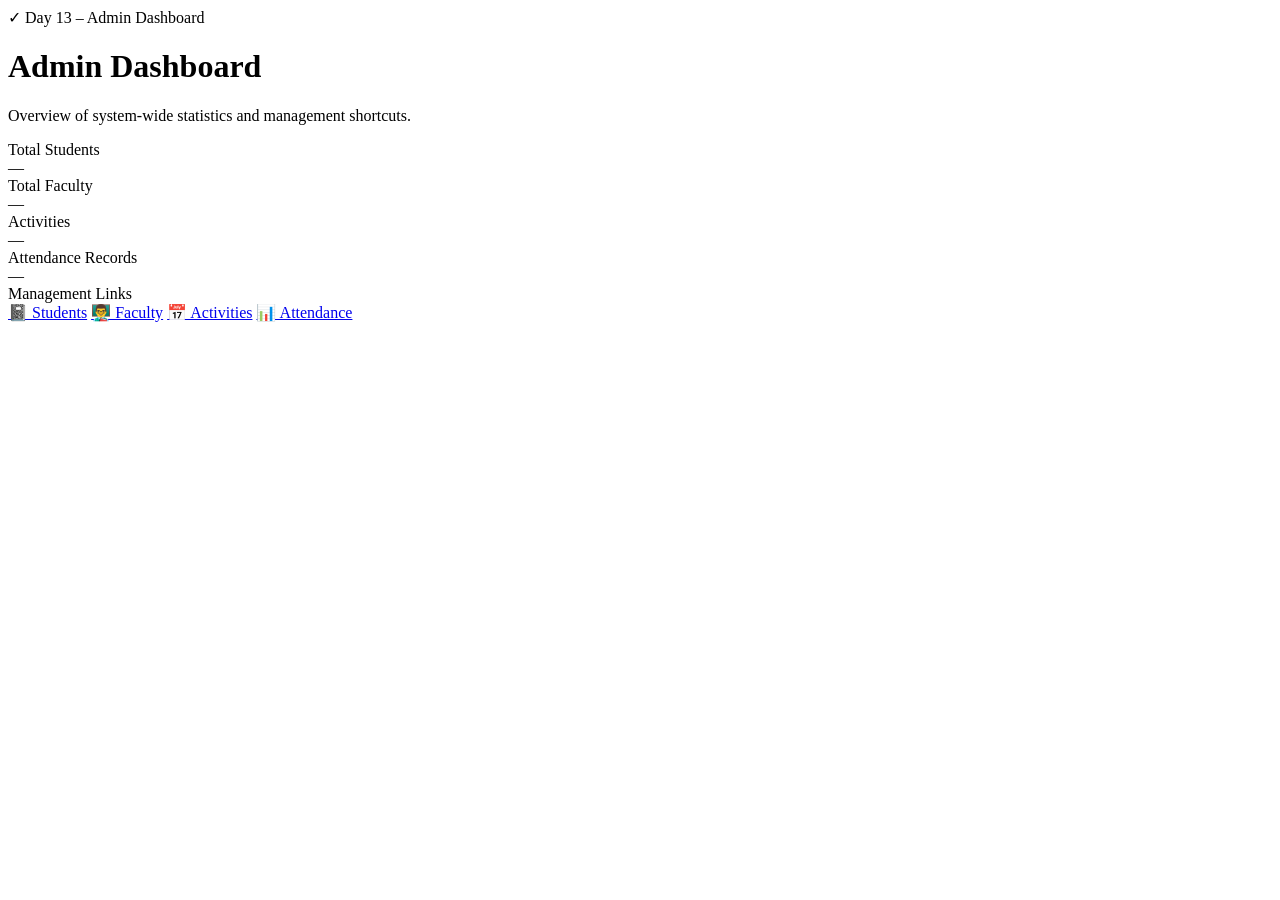
==== src/main/resources/templates/admin.html @ 7e9ad898 "Day 13: Build frontend pages" ====
<!DOCTYPE html>
<html lang="en">
<head>
    <meta charset="UTF-8">
    <meta name="viewport" content="width=device-width, initial-scale=1.0">
    <title>Admin Dashboard - Smart Curriculum Portal</title>
    <link rel="stylesheet" href="/css/style.css">
</head>
<body>
    <div class="container">
        <div class="header-card">
            <span class="badge">✓ Day 13 – Admin Dashboard</span>
            <h1 class="portal-title">Admin Dashboard</h1>
            <p class="portal-subtitle">Overview of system-wide statistics and management shortcuts.</p>
        </div>

        <div class="dashboard-grid">
            <div class="dashboard-card">
                <div class="stat-label">Total Students</div>
                <div class="stat-value" id="total-students">—</div>
            </div>
            <div class="dashboard-card">
                <div class="stat-label">Total Faculty</div>
                <div class="stat-value" id="total-faculty">—</div>
            </div>
            <div class="dashboard-card">
                <div class="stat-label">Activities</div>
                <div class="stat-value" id="total-activities">—</div>
            </div>
            <div class="dashboard-card">
                <div class="stat-label">Attendance Records</div>
                <div class="stat-value" id="total-attendance">—</div>
            </div>
            <div class="dashboard-card">
                <div class="stat-label">Management Links</div>
                <div class="api-links">
                    <a class="api-link-btn" href="/api/students" target="_blank">📓 Students</a>
                    <a class="api-link-btn" href="/api/faculty" target="_blank">👨‍🏫 Faculty</a>
                    <a class="api-link-btn" href="/api/activities" target="_blank">📅 Activities</a>
                    <a class="api-link-btn" href="/api/attendance" target="_blank">📊 Attendance</a>
                </div>
            </div>
        </div>
    </div>
    <script src="/js/app.js"></script>
</body>
</html>
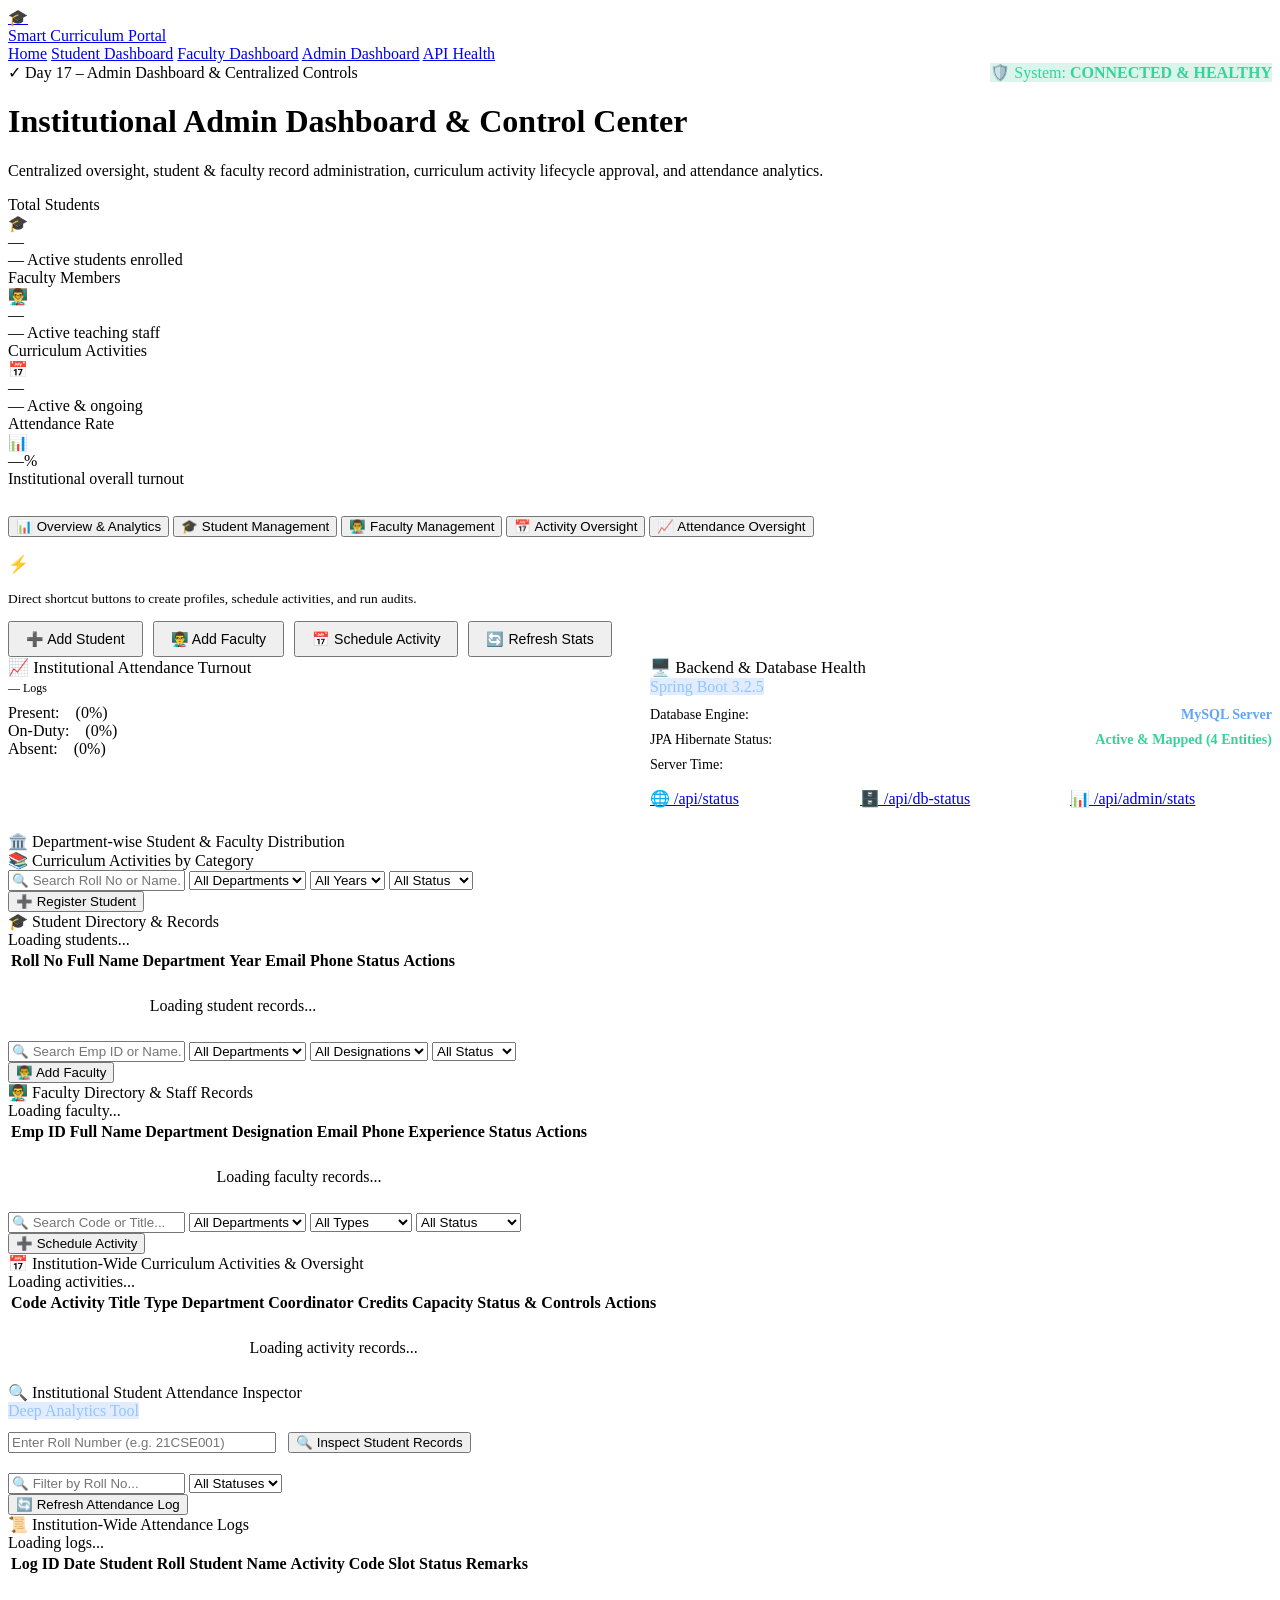
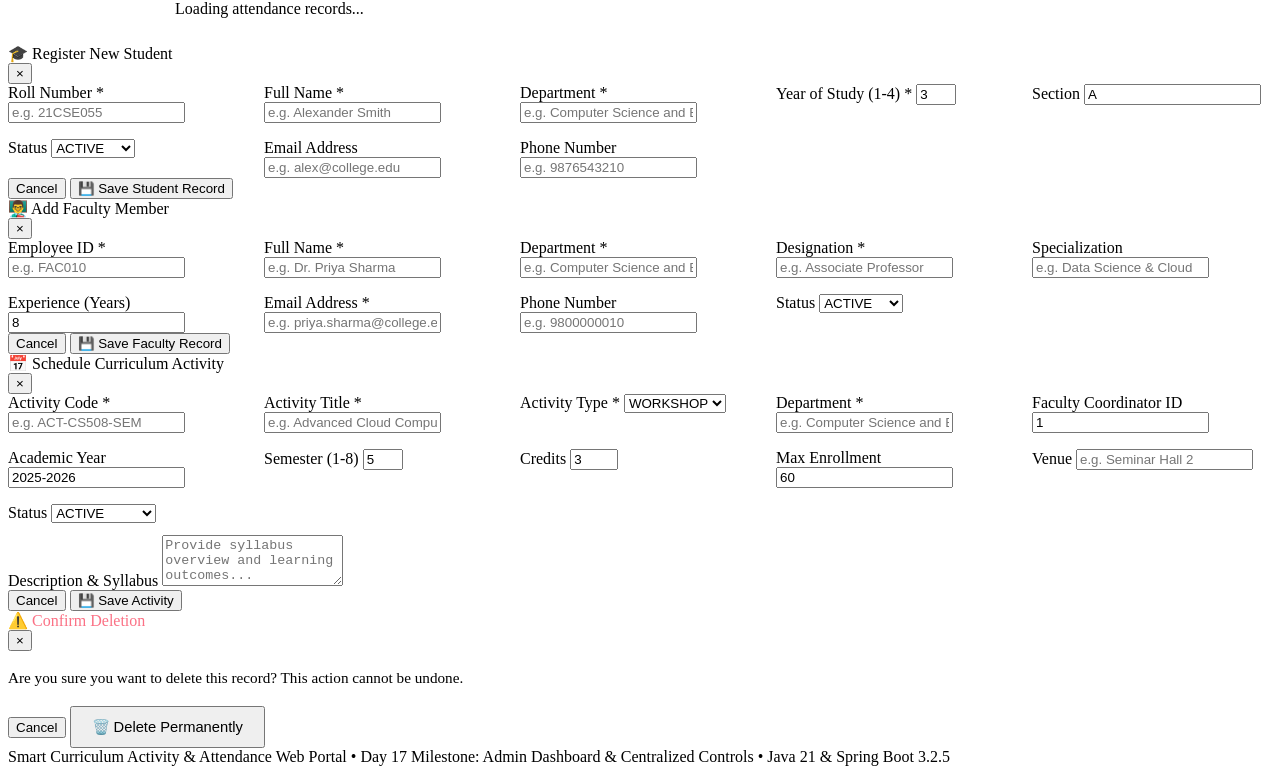
==== commit 904eb4ee: "Day 17:Admin Dashboard with Centralized Stats & Controls" ====
--- a/src/main/resources/templates/admin.html
+++ b/src/main/resources/templates/admin.html
@@ -3,45 +3,769 @@
 <head>
     <meta charset="UTF-8">
     <meta name="viewport" content="width=device-width, initial-scale=1.0">
-    <title>Admin Dashboard - Smart Curriculum Portal</title>
+    <title>Admin Dashboard & Control Center - Smart Curriculum Activity & Attendance Portal</title>
+    <meta name="description" content="Centralized administration, student & faculty record management, curriculum activity oversight, and institutional attendance analytics.">
     <link rel="stylesheet" href="/css/style.css">
 </head>
 <body>
+
+    <!-- Navigation Header -->
+    <nav class="nav-bar">
+        <a href="/" class="nav-brand">
+            <div class="nav-logo-icon">🎓</div>
+            <span>Smart Curriculum Portal</span>
+        </a>
+        <div class="nav-links">
+            <a href="/" class="nav-link">Home</a>
+            <a href="/student" class="nav-link">Student Dashboard</a>
+            <a href="/faculty" class="nav-link">Faculty Dashboard</a>
+            <a href="/admin" class="nav-link active">Admin Dashboard</a>
+            <a href="/api/status" class="nav-link" target="_blank">API Health</a>
+        </div>
+    </nav>
+
     <div class="container">
+        <!-- Hero Header -->
         <div class="header-card">
-            <span class="badge">✓ Day 13 – Admin Dashboard</span>
-            <h1 class="portal-title">Admin Dashboard</h1>
-            <p class="portal-subtitle">Overview of system-wide statistics and management shortcuts.</p>
-        </div>
-
-        <div class="dashboard-grid">
-            <div class="dashboard-card">
-                <div class="stat-label">Total Students</div>
-                <div class="stat-value" id="total-students">—</div>
-            </div>
-            <div class="dashboard-card">
-                <div class="stat-label">Total Faculty</div>
-                <div class="stat-value" id="total-faculty">—</div>
-            </div>
-            <div class="dashboard-card">
-                <div class="stat-label">Activities</div>
-                <div class="stat-value" id="total-activities">—</div>
-            </div>
-            <div class="dashboard-card">
-                <div class="stat-label">Attendance Records</div>
-                <div class="stat-value" id="total-attendance">—</div>
-            </div>
-            <div class="dashboard-card">
-                <div class="stat-label">Management Links</div>
-                <div class="api-links">
-                    <a class="api-link-btn" href="/api/students" target="_blank">📓 Students</a>
-                    <a class="api-link-btn" href="/api/faculty" target="_blank">👨‍🏫 Faculty</a>
-                    <a class="api-link-btn" href="/api/activities" target="_blank">📅 Activities</a>
-                    <a class="api-link-btn" href="/api/attendance" target="_blank">📊 Attendance</a>
-                </div>
-            </div>
-        </div>
+            <div style="display: flex; justify-content: space-between; align-items: center; flex-wrap: wrap; gap: 12px;">
+                <span class="badge">✓ Day 17 – Admin Dashboard & Centralized Controls</span>
+                <span id="adminSystemHealthBadge" class="badge" style="background: rgba(16, 185, 129, 0.15); color: #34d399; border-color: rgba(16, 185, 129, 0.3);">
+                    🛡️ System: <strong id="adminDbStatusText">CONNECTED &amp; HEALTHY</strong>
+                </span>
+            </div>
+            <h1 class="portal-title">Institutional Admin Dashboard &amp; Control Center</h1>
+            <p class="portal-subtitle">Centralized oversight, student &amp; faculty record administration, curriculum activity lifecycle approval, and attendance analytics.</p>
+        </div>
+
+        <!-- 4 Key Performance Indicators (KPI Cards) -->
+        <div class="kpi-cards-grid" style="margin-bottom: 28px;">
+            <div class="kpi-card">
+                <div class="kpi-top">
+                    <span class="kpi-title">Total Students</span>
+                    <div class="kpi-icon blue">🎓</div>
+                </div>
+                <div id="kpiAdminStudents" class="kpi-val">—</div>
+                <div class="kpi-desc"><span id="kpiAdminActiveStudents">—</span> Active students enrolled</div>
+            </div>
+
+            <div class="kpi-card">
+                <div class="kpi-top">
+                    <span class="kpi-title">Faculty Members</span>
+                    <div class="kpi-icon purple">👨‍🏫</div>
+                </div>
+                <div id="kpiAdminFaculty" class="kpi-val">—</div>
+                <div class="kpi-desc"><span id="kpiAdminActiveFaculty">—</span> Active teaching staff</div>
+            </div>
+
+            <div class="kpi-card">
+                <div class="kpi-top">
+                    <span class="kpi-title">Curriculum Activities</span>
+                    <div class="kpi-icon green">📅</div>
+                </div>
+                <div id="kpiAdminActivities" class="kpi-val">—</div>
+                <div class="kpi-desc"><span id="kpiAdminActiveActivities">—</span> Active &amp; ongoing</div>
+            </div>
+
+            <div class="kpi-card">
+                <div class="kpi-top">
+                    <span class="kpi-title">Attendance Rate</span>
+                    <div class="kpi-icon rose">📊</div>
+                </div>
+                <div id="kpiAdminAttendanceRate" class="kpi-val">—%</div>
+                <div class="kpi-desc">Institutional overall turnout</div>
+            </div>
+        </div>
+
+        <!-- Dashboard Tabs Navigation -->
+        <div class="dashboard-tabs">
+            <button type="button" class="tab-btn active" data-tab="tab-overview">
+                <span>📊</span> Overview &amp; Analytics
+            </button>
+            <button type="button" class="tab-btn" data-tab="tab-students">
+                <span>🎓</span> Student Management
+            </button>
+            <button type="button" class="tab-btn" data-tab="tab-faculty">
+                <span>👨‍🏫</span> Faculty Management
+            </button>
+            <button type="button" class="tab-btn" data-tab="tab-activities">
+                <span>📅</span> Activity Oversight
+            </button>
+            <button type="button" class="tab-btn" data-tab="tab-attendance">
+                <span>📈</span> Attendance Oversight
+            </button>
+        </div>
+
+        <!-- ================================================================= -->
+        <!-- TAB 1: OVERVIEW & INSTITUTIONAL ANALYTICS                         -->
+        <!-- ================================================================= -->
+        <div id="tab-overview" class="tab-content active">
+            <!-- Quick Actions Bar -->
+            <div class="admin-toolbar">
+                <div>
+                    <h3 style="font-size: 1.05rem; font-weight: 700; color: #fff;">⚡ Administrative Quick Operations</h3>
+                    <p style="font-size: 0.84rem; color: var(--text-muted); margin-top: 2px;">Direct shortcut buttons to create profiles, schedule activities, and run audits.</p>
+                </div>
+                <div style="display: flex; gap: 10px; flex-wrap: wrap;">
+                    <button type="button" id="btnQuickAddStudent" class="btn-primary" style="padding: 8px 16px; font-size: 0.88rem;">
+                        <span>➕</span> Add Student
+                    </button>
+                    <button type="button" id="btnQuickAddFaculty" class="btn-secondary" style="padding: 8px 16px; font-size: 0.88rem;">
+                        <span>👨‍🏫</span> Add Faculty
+                    </button>
+                    <button type="button" id="btnQuickAddActivity" class="btn-secondary" style="padding: 8px 16px; font-size: 0.88rem;">
+                        <span>📅</span> Schedule Activity
+                    </button>
+                    <button type="button" id="btnRefreshAdminStats" class="btn-secondary" style="padding: 8px 16px; font-size: 0.88rem;">
+                        <span>🔄</span> Refresh Stats
+                    </button>
+                </div>
+            </div>
+
+            <!-- Attendance Distribution Chart & System Status Card -->
+            <div style="display: grid; grid-template-columns: repeat(auto-fit, minmax(320px, 1fr)); gap: 20px; margin-bottom: 24px;">
+                <!-- Attendance Distribution Breakdown -->
+                <div class="breakdown-chart-card">
+                    <div class="section-header" style="margin-bottom: 8px;">
+                        <div class="section-title" style="font-size: 1.05rem;">
+                            <span>📈</span> Institutional Attendance Turnout
+                        </div>
+                        <span id="overviewAttTotalBadge" class="badge" style="font-size: 0.75rem;">— Logs</span>
+                    </div>
+
+                    <div class="segmented-progress-bar">
+                        <div id="barSegmentPresent" class="bar-segment present" style="width: 0%;" title="Present"></div>
+                        <div id="barSegmentOd" class="bar-segment on-duty" style="width: 0%;" title="On-Duty"></div>
+                        <div id="barSegmentAbsent" class="bar-segment absent" style="width: 0%;" title="Absent"></div>
+                    </div>
+
+                    <div class="segment-legend-grid">
+                        <div class="legend-item">
+                            <span class="legend-dot" style="background: #10b981;"></span>
+                            <span>Present: <strong id="overviewPresentVal" style="color: #fff;">0</strong> (<span id="overviewPresentPct">0%</span>)</span>
+                        </div>
+                        <div class="legend-item">
+                            <span class="legend-dot" style="background: #8b5cf6;"></span>
+                            <span>On-Duty: <strong id="overviewOdVal" style="color: #fff;">0</strong> (<span id="overviewOdPct">0%</span>)</span>
+                        </div>
+                        <div class="legend-item">
+                            <span class="legend-dot" style="background: #f43f5e;"></span>
+                            <span>Absent: <strong id="overviewAbsentVal" style="color: #fff;">0</strong> (<span id="overviewAbsentPct">0%</span>)</span>
+                        </div>
+                    </div>
+                </div>
+
+                <!-- System & Database Health Card -->
+                <div class="breakdown-chart-card">
+                    <div class="section-header" style="margin-bottom: 8px;">
+                        <div class="section-title" style="font-size: 1.05rem;">
+                            <span>🖥️</span> Backend &amp; Database Health
+                        </div>
+                        <span class="badge" style="background: rgba(59, 130, 246, 0.15); color: #93c5fd; border-color: rgba(59, 130, 246, 0.3);">
+                            Spring Boot 3.2.5
+                        </span>
+                    </div>
+
+                    <div style="display: flex; flex-direction: column; gap: 8px; font-size: 0.88rem; color: var(--text-muted); margin-top: 10px;">
+                        <div style="display: flex; justify-content: space-between;">
+                            <span>Database Engine:</span>
+                            <strong id="healthDbEngine" style="color: #60a5fa;">MySQL Server</strong>
+                        </div>
+                        <div style="display: flex; justify-content: space-between;">
+                            <span>JPA Hibernate Status:</span>
+                            <strong style="color: #34d399;">Active &amp; Mapped (4 Entities)</strong>
+                        </div>
+                        <div style="display: flex; justify-content: space-between;">
+                            <span>Server Time:</span>
+                            <strong id="healthServerTime" style="color: #fff;">—</strong>
+                        </div>
+                    </div>
+
+                    <div style="display: flex; gap: 8px; margin-top: 16px;">
+                        <a href="/api/status" target="_blank" class="action-btn view" style="flex: 1; justify-content: center;">
+                            <span>🌐</span> /api/status
+                        </a>
+                        <a href="/api/db-status" target="_blank" class="action-btn view" style="flex: 1; justify-content: center;">
+                            <span>🗄️</span> /api/db-status
+                        </a>
+                        <a href="/api/admin/stats" target="_blank" class="action-btn view" style="flex: 1; justify-content: center;">
+                            <span>📊</span> /api/admin/stats
+                        </a>
+                    </div>
+                </div>
+            </div>
+
+            <!-- Department-wise Distribution Summary -->
+            <div class="section-card">
+                <div class="section-header">
+                    <div class="section-title">
+                        <span>🏛️</span> Department-wise Student &amp; Faculty Distribution
+                    </div>
+                </div>
+                <div id="departmentStatsContainer" class="dept-pill-grid">
+                    <!-- Populated dynamically via JS -->
+                </div>
+            </div>
+
+            <!-- Activity Type Breakdown Summary -->
+            <div class="section-card">
+                <div class="section-header">
+                    <div class="section-title">
+                        <span>📚</span> Curriculum Activities by Category
+                    </div>
+                </div>
+                <div id="activityTypeStatsContainer" class="dept-pill-grid">
+                    <!-- Populated dynamically via JS -->
+                </div>
+            </div>
+        </div>
+
+        <!-- ================================================================= -->
+        <!-- TAB 2: STUDENT MANAGEMENT (FULL CRUD)                             -->
+        <!-- ================================================================= -->
+        <div id="tab-students" class="tab-content">
+            <div class="admin-toolbar">
+                <div class="admin-filter-row">
+                    <input type="text" id="studentSearchInput" class="form-input" placeholder="🔍 Search Roll No or Name..." style="max-width: 240px;" />
+                    <select id="studentDeptFilter" class="form-select" style="max-width: 220px;">
+                        <option value="ALL">All Departments</option>
+                    </select>
+                    <select id="studentYearFilter" class="form-select" style="max-width: 140px;">
+                        <option value="ALL">All Years</option>
+                        <option value="1">Year 1</option>
+                        <option value="2">Year 2</option>
+                        <option value="3">Year 3</option>
+                        <option value="4">Year 4</option>
+                    </select>
+                    <select id="studentStatusFilter" class="form-select" style="max-width: 140px;">
+                        <option value="ALL">All Status</option>
+                        <option value="ACTIVE">ACTIVE</option>
+                        <option value="INACTIVE">INACTIVE</option>
+                    </select>
+                </div>
+                <div>
+                    <button type="button" id="btnOpenAddStudentModal" class="btn-primary">
+                        <span>➕</span> Register Student
+                    </button>
+                </div>
+            </div>
+
+            <!-- Students List Table Card -->
+            <div class="section-card">
+                <div class="section-header">
+                    <div class="section-title">
+                        <span>🎓</span> Student Directory &amp; Records
+                    </div>
+                    <span id="studentTableCountBadge" class="badge">Loading students...</span>
+                </div>
+
+                <div class="table-responsive">
+                    <table class="attendance-table">
+                        <thead>
+                            <tr>
+                                <th>Roll No</th>
+                                <th>Full Name</th>
+                                <th>Department</th>
+                                <th>Year</th>
+                                <th>Email</th>
+                                <th>Phone</th>
+                                <th>Status</th>
+                                <th style="text-align: center;">Actions</th>
+                            </tr>
+                        </thead>
+                        <tbody id="adminStudentTableBody">
+                            <tr>
+                                <td colspan="8" style="text-align: center; color: var(--text-muted); padding: 24px;">
+                                    Loading student records...
+                                </td>
+                            </tr>
+                        </tbody>
+                    </table>
+                </div>
+            </div>
+        </div>
+
+        <!-- ================================================================= -->
+        <!-- TAB 3: FACULTY MANAGEMENT (FULL CRUD)                             -->
+        <!-- ================================================================= -->
+        <div id="tab-faculty" class="tab-content">
+            <div class="admin-toolbar">
+                <div class="admin-filter-row">
+                    <input type="text" id="facultySearchInput" class="form-input" placeholder="🔍 Search Emp ID or Name..." style="max-width: 240px;" />
+                    <select id="facultyDeptFilter" class="form-select" style="max-width: 220px;">
+                        <option value="ALL">All Departments</option>
+                    </select>
+                    <select id="facultyDesigFilter" class="form-select" style="max-width: 180px;">
+                        <option value="ALL">All Designations</option>
+                    </select>
+                    <select id="facultyStatusFilter" class="form-select" style="max-width: 140px;">
+                        <option value="ALL">All Status</option>
+                        <option value="ACTIVE">ACTIVE</option>
+                        <option value="INACTIVE">INACTIVE</option>
+                    </select>
+                </div>
+                <div>
+                    <button type="button" id="btnOpenAddFacultyModal" class="btn-primary">
+                        <span>👨‍🏫</span> Add Faculty
+                    </button>
+                </div>
+            </div>
+
+            <!-- Faculty List Table Card -->
+            <div class="section-card">
+                <div class="section-header">
+                    <div class="section-title">
+                        <span>👨‍🏫</span> Faculty Directory &amp; Staff Records
+                    </div>
+                    <span id="facultyTableCountBadge" class="badge">Loading faculty...</span>
+                </div>
+
+                <div class="table-responsive">
+                    <table class="attendance-table">
+                        <thead>
+                            <tr>
+                                <th>Emp ID</th>
+                                <th>Full Name</th>
+                                <th>Department</th>
+                                <th>Designation</th>
+                                <th>Email</th>
+                                <th>Phone</th>
+                                <th>Experience</th>
+                                <th>Status</th>
+                                <th style="text-align: center;">Actions</th>
+                            </tr>
+                        </thead>
+                        <tbody id="adminFacultyTableBody">
+                            <tr>
+                                <td colspan="9" style="text-align: center; color: var(--text-muted); padding: 24px;">
+                                    Loading faculty records...
+                                </td>
+                            </tr>
+                        </tbody>
+                    </table>
+                </div>
+            </div>
+        </div>
+
+        <!-- ================================================================= -->
+        <!-- TAB 4: ACTIVITY OVERSIGHT & SCHEDULING (FULL CRUD)                -->
+        <!-- ================================================================= -->
+        <div id="tab-activities" class="tab-content">
+            <div class="admin-toolbar">
+                <div class="admin-filter-row">
+                    <input type="text" id="activitySearchInput" class="form-input" placeholder="🔍 Search Code or Title..." style="max-width: 240px;" />
+                    <select id="activityDeptFilter" class="form-select" style="max-width: 220px;">
+                        <option value="ALL">All Departments</option>
+                    </select>
+                    <select id="activityTypeFilter" class="form-select" style="max-width: 160px;">
+                        <option value="ALL">All Types</option>
+                        <option value="WORKSHOP">WORKSHOP</option>
+                        <option value="LAB">LAB</option>
+                        <option value="LECTURE">LECTURE</option>
+                        <option value="SEMINAR">SEMINAR</option>
+                        <option value="EVENT">EVENT</option>
+                    </select>
+                    <select id="activityStatusFilter" class="form-select" style="max-width: 150px;">
+                        <option value="ALL">All Status</option>
+                        <option value="ACTIVE">ACTIVE</option>
+                        <option value="UPCOMING">UPCOMING</option>
+                        <option value="COMPLETED">COMPLETED</option>
+                    </select>
+                </div>
+                <div>
+                    <button type="button" id="btnOpenAddActivityModal" class="btn-primary">
+                        <span>➕</span> Schedule Activity
+                    </button>
+                </div>
+            </div>
+
+            <!-- Activities Table Card -->
+            <div class="section-card">
+                <div class="section-header">
+                    <div class="section-title">
+                        <span>📅</span> Institution-Wide Curriculum Activities &amp; Oversight
+                    </div>
+                    <span id="activityTableCountBadge" class="badge">Loading activities...</span>
+                </div>
+
+                <div class="table-responsive">
+                    <table class="attendance-table">
+                        <thead>
+                            <tr>
+                                <th>Code</th>
+                                <th>Activity Title</th>
+                                <th>Type</th>
+                                <th>Department</th>
+                                <th>Coordinator</th>
+                                <th>Credits</th>
+                                <th>Capacity</th>
+                                <th>Status &amp; Controls</th>
+                                <th style="text-align: center;">Actions</th>
+                            </tr>
+                        </thead>
+                        <tbody id="adminActivityTableBody">
+                            <tr>
+                                <td colspan="9" style="text-align: center; color: var(--text-muted); padding: 24px;">
+                                    Loading activity records...
+                                </td>
+                            </tr>
+                        </tbody>
+                    </table>
+                </div>
+            </div>
+        </div>
+
+        <!-- ================================================================= -->
+        <!-- TAB 5: ATTENDANCE OVERSIGHT & INSPECTION                          -->
+        <!-- ================================================================= -->
+        <div id="tab-attendance" class="tab-content">
+            <!-- Student Attendance Inspector Tool -->
+            <div class="inspector-card">
+                <div class="section-header" style="margin-bottom: 12px;">
+                    <div class="section-title">
+                        <span>🔍</span> Institutional Student Attendance Inspector
+                    </div>
+                    <span class="badge" style="background: rgba(59, 130, 246, 0.15); color: #93c5fd; border-color: rgba(59, 130, 246, 0.3);">
+                        Deep Analytics Tool
+                    </span>
+                </div>
+
+                <div style="display: flex; gap: 12px; flex-wrap: wrap; margin-bottom: 20px;">
+                    <input type="text" id="inspectorRollInput" class="form-input" placeholder="Enter Roll Number (e.g. 21CSE001)" style="min-width: 260px;" />
+                    <button type="button" id="btnInspectStudent" class="btn-primary">
+                        <span>🔍</span> Inspect Student Records
+                    </button>
+                </div>
+
+                <div id="inspectorResultsPanel" style="display: none;">
+                    <div style="display: grid; grid-template-columns: repeat(auto-fit, minmax(200px, 1fr)); gap: 16px; margin-bottom: 20px;">
+                        <div class="dept-stat-card">
+                            <div>
+                                <div style="font-size: 0.8rem; color: var(--text-muted);">Student Name</div>
+                                <strong id="inspStudentName" style="color: #fff; font-size: 1.1rem;">—</strong>
+                            </div>
+                        </div>
+                        <div class="dept-stat-card">
+                            <div>
+                                <div style="font-size: 0.8rem; color: var(--text-muted);">Overall Turnout</div>
+                                <strong id="inspStudentPct" style="color: #34d399; font-size: 1.1rem;">—%</strong>
+                            </div>
+                        </div>
+                        <div class="dept-stat-card">
+                            <div>
+                                <div style="font-size: 0.8rem; color: var(--text-muted);">Sessions Attended</div>
+                                <strong id="inspStudentSessions" style="color: #60a5fa; font-size: 1.1rem;">0 / 0</strong>
+                            </div>
+                        </div>
+                        <div class="dept-stat-card">
+                            <div>
+                                <div style="font-size: 0.8rem; color: var(--text-muted);">Exam Eligibility</div>
+                                <span id="inspStudentEligibilityTag" class="eligibility-tag tag-eligible" style="display: inline-block; margin-top: 4px;">Eligible</span>
+                            </div>
+                        </div>
+                    </div>
+                </div>
+            </div>
+
+            <!-- Attendance Records Filter Toolbar -->
+            <div class="admin-toolbar">
+                <div class="admin-filter-row">
+                    <input type="text" id="attSearchRollInput" class="form-input" placeholder="🔍 Filter by Roll No..." style="max-width: 220px;" />
+                    <select id="attFilterStatus" class="form-select" style="max-width: 160px;">
+                        <option value="ALL">All Statuses</option>
+                        <option value="PRESENT">PRESENT</option>
+                        <option value="ABSENT">ABSENT</option>
+                        <option value="ON_DUTY">ON_DUTY</option>
+                    </select>
+                </div>
+                <div>
+                    <button type="button" id="btnRefreshAttendance" class="btn-secondary">
+                        <span>🔄</span> Refresh Attendance Log
+                    </button>
+                </div>
+            </div>
+
+            <!-- Attendance Records Table -->
+            <div class="section-card">
+                <div class="section-header">
+                    <div class="section-title">
+                        <span>📜</span> Institution-Wide Attendance Logs
+                    </div>
+                    <span id="attendanceTableCountBadge" class="badge">Loading logs...</span>
+                </div>
+
+                <div class="table-responsive">
+                    <table class="attendance-table">
+                        <thead>
+                            <tr>
+                                <th>Log ID</th>
+                                <th>Date</th>
+                                <th>Student Roll</th>
+                                <th>Student Name</th>
+                                <th>Activity Code</th>
+                                <th>Slot</th>
+                                <th>Status</th>
+                                <th>Remarks</th>
+                            </tr>
+                        </thead>
+                        <tbody id="adminAttendanceTableBody">
+                            <tr>
+                                <td colspan="8" style="text-align: center; color: var(--text-muted); padding: 24px;">
+                                    Loading attendance records...
+                                </td>
+                            </tr>
+                        </tbody>
+                    </table>
+                </div>
+            </div>
+        </div>
+
     </div>
+
+    <!-- ===================================================================== -->
+    <!-- MODAL 1: STUDENT CREATE / EDIT MODAL                                  -->
+    <!-- ===================================================================== -->
+    <div id="studentModal" class="modal-backdrop">
+        <div class="modal-dialog">
+            <div class="modal-header">
+                <div id="studentModalTitle" class="modal-title">
+                    <span>🎓</span> Register New Student
+                </div>
+                <button type="button" class="modal-close-btn" data-close-modal="studentModal">&times;</button>
+            </div>
+            <form id="studentModalForm">
+                <input type="hidden" id="studentModalId" name="id" />
+                <div class="modal-body">
+                    <div style="display: grid; grid-template-columns: repeat(auto-fit, minmax(240px, 1fr)); gap: 16px;">
+                        <div class="form-group">
+                            <label>Roll Number *</label>
+                            <input type="text" id="studentModalRoll" name="rollNumber" class="form-input" placeholder="e.g. 21CSE055" required />
+                        </div>
+                        <div class="form-group">
+                            <label>Full Name *</label>
+                            <input type="text" id="studentModalName" name="name" class="form-input" placeholder="e.g. Alexander Smith" required />
+                        </div>
+                        <div class="form-group">
+                            <label>Department *</label>
+                            <input type="text" id="studentModalDept" name="department" class="form-input" placeholder="e.g. Computer Science and Engineering" required />
+                        </div>
+                        <div class="form-group">
+                            <label>Year of Study (1-4) *</label>
+                            <input type="number" id="studentModalYear" name="yearOfStudy" class="form-input" min="1" max="4" value="3" required />
+                        </div>
+                        <div class="form-group">
+                            <label>Section</label>
+                            <input type="text" id="studentModalSection" name="section" class="form-input" placeholder="e.g. A" value="A" />
+                        </div>
+                        <div class="form-group">
+                            <label>Status</label>
+                            <select id="studentModalStatus" name="status" class="form-select">
+                                <option value="ACTIVE">ACTIVE</option>
+                                <option value="INACTIVE">INACTIVE</option>
+                            </select>
+                        </div>
+                        <div class="form-group">
+                            <label>Email Address</label>
+                            <input type="email" id="studentModalEmail" name="email" class="form-input" placeholder="e.g. alex@college.edu" />
+                        </div>
+                        <div class="form-group">
+                            <label>Phone Number</label>
+                            <input type="text" id="studentModalPhone" name="phoneNumber" class="form-input" placeholder="e.g. 9876543210" />
+                        </div>
+                    </div>
+                </div>
+                <div class="modal-footer">
+                    <button type="button" class="btn-secondary" data-close-modal="studentModal">Cancel</button>
+                    <button type="submit" id="btnSaveStudent" class="btn-primary">
+                        <span>💾</span> Save Student Record
+                    </button>
+                </div>
+            </form>
+        </div>
+    </div>
+
+    <!-- ===================================================================== -->
+    <!-- MODAL 2: FACULTY CREATE / EDIT MODAL                                  -->
+    <!-- ===================================================================== -->
+    <div id="facultyModal" class="modal-backdrop">
+        <div class="modal-dialog">
+            <div class="modal-header">
+                <div id="facultyModalTitle" class="modal-title">
+                    <span>👨‍🏫</span> Add Faculty Member
+                </div>
+                <button type="button" class="modal-close-btn" data-close-modal="facultyModal">&times;</button>
+            </div>
+            <form id="facultyModalForm">
+                <input type="hidden" id="facultyModalId" name="id" />
+                <div class="modal-body">
+                    <div style="display: grid; grid-template-columns: repeat(auto-fit, minmax(240px, 1fr)); gap: 16px;">
+                        <div class="form-group">
+                            <label>Employee ID *</label>
+                            <input type="text" id="facultyModalEmpId" name="employeeId" class="form-input" placeholder="e.g. FAC010" required />
+                        </div>
+                        <div class="form-group">
+                            <label>Full Name *</label>
+                            <input type="text" id="facultyModalName" name="name" class="form-input" placeholder="e.g. Dr. Priya Sharma" required />
+                        </div>
+                        <div class="form-group">
+                            <label>Department *</label>
+                            <input type="text" id="facultyModalDept" name="department" class="form-input" placeholder="e.g. Computer Science and Engineering" required />
+                        </div>
+                        <div class="form-group">
+                            <label>Designation *</label>
+                            <input type="text" id="facultyModalDesig" name="designation" class="form-input" placeholder="e.g. Associate Professor" required />
+                        </div>
+                        <div class="form-group">
+                            <label>Specialization</label>
+                            <input type="text" id="facultyModalSpec" name="specialization" class="form-input" placeholder="e.g. Data Science &amp; Cloud" />
+                        </div>
+                        <div class="form-group">
+                            <label>Experience (Years)</label>
+                            <input type="number" id="facultyModalExp" name="experienceYears" class="form-input" value="8" min="0" />
+                        </div>
+                        <div class="form-group">
+                            <label>Email Address *</label>
+                            <input type="email" id="facultyModalEmail" name="email" class="form-input" placeholder="e.g. priya.sharma@college.edu" required />
+                        </div>
+                        <div class="form-group">
+                            <label>Phone Number</label>
+                            <input type="text" id="facultyModalPhone" name="phoneNumber" class="form-input" placeholder="e.g. 9800000010" />
+                        </div>
+                        <div class="form-group">
+                            <label>Status</label>
+                            <select id="facultyModalStatus" name="status" class="form-select">
+                                <option value="ACTIVE">ACTIVE</option>
+                                <option value="INACTIVE">INACTIVE</option>
+                            </select>
+                        </div>
+                    </div>
+                </div>
+                <div class="modal-footer">
+                    <button type="button" class="btn-secondary" data-close-modal="facultyModal">Cancel</button>
+                    <button type="submit" id="btnSaveFaculty" class="btn-primary">
+                        <span>💾</span> Save Faculty Record
+                    </button>
+                </div>
+            </form>
+        </div>
+    </div>
+
+    <!-- ===================================================================== -->
+    <!-- MODAL 3: ACTIVITY CREATE / EDIT MODAL                                 -->
+    <!-- ===================================================================== -->
+    <div id="activityModal" class="modal-backdrop">
+        <div class="modal-dialog">
+            <div class="modal-header">
+                <div id="activityModalTitle" class="modal-title">
+                    <span>📅</span> Schedule Curriculum Activity
+                </div>
+                <button type="button" class="modal-close-btn" data-close-modal="activityModal">&times;</button>
+            </div>
+            <form id="activityModalForm">
+                <input type="hidden" id="activityModalId" name="id" />
+                <div class="modal-body">
+                    <div style="display: grid; grid-template-columns: repeat(auto-fit, minmax(240px, 1fr)); gap: 16px;">
+                        <div class="form-group">
+                            <label>Activity Code *</label>
+                            <input type="text" id="activityModalCode" name="activityCode" class="form-input" placeholder="e.g. ACT-CS508-SEM" required />
+                        </div>
+                        <div class="form-group">
+                            <label>Activity Title *</label>
+                            <input type="text" id="activityModalTitleInput" name="title" class="form-input" placeholder="e.g. Advanced Cloud Computing Seminar" required />
+                        </div>
+                        <div class="form-group">
+                            <label>Activity Type *</label>
+                            <select id="activityModalType" name="activityType" class="form-select" required>
+                                <option value="WORKSHOP">WORKSHOP</option>
+                                <option value="LAB">LAB</option>
+                                <option value="LECTURE">LECTURE</option>
+                                <option value="SEMINAR">SEMINAR</option>
+                                <option value="EVENT">EVENT</option>
+                            </select>
+                        </div>
+                        <div class="form-group">
+                            <label>Department *</label>
+                            <input type="text" id="activityModalDept" name="department" class="form-input" placeholder="e.g. Computer Science and Engineering" required />
+                        </div>
+                        <div class="form-group">
+                            <label>Faculty Coordinator ID</label>
+                            <input type="number" id="activityModalFacultyId" name="facultyId" class="form-input" value="1" placeholder="Faculty database ID" />
+                        </div>
+                        <div class="form-group">
+                            <label>Academic Year</label>
+                            <input type="text" id="activityModalYear" name="academicYear" class="form-input" value="2025-2026" />
+                        </div>
+                        <div class="form-group">
+                            <label>Semester (1-8)</label>
+                            <input type="number" id="activityModalSemester" name="semester" class="form-input" value="5" min="1" max="8" />
+                        </div>
+                        <div class="form-group">
+                            <label>Credits</label>
+                            <input type="number" id="activityModalCredits" name="credits" class="form-input" value="3" min="0" max="10" />
+                        </div>
+                        <div class="form-group">
+                            <label>Max Enrollment</label>
+                            <input type="number" id="activityModalMaxEnroll" name="maxEnrollment" class="form-input" value="60" min="1" />
+                        </div>
+                        <div class="form-group">
+                            <label>Venue</label>
+                            <input type="text" id="activityModalVenue" name="venue" class="form-input" placeholder="e.g. Seminar Hall 2" />
+                        </div>
+                        <div class="form-group">
+                            <label>Status</label>
+                            <select id="activityModalStatus" name="status" class="form-select">
+                                <option value="ACTIVE">ACTIVE</option>
+                                <option value="UPCOMING">UPCOMING</option>
+                                <option value="COMPLETED">COMPLETED</option>
+                            </select>
+                        </div>
+                    </div>
+                    <div class="form-group" style="margin-top: 12px;">
+                        <label>Description &amp; Syllabus</label>
+                        <textarea id="activityModalDesc" name="description" class="form-input" rows="3" placeholder="Provide syllabus overview and learning outcomes..."></textarea>
+                    </div>
+                </div>
+                <div class="modal-footer">
+                    <button type="button" class="btn-secondary" data-close-modal="activityModal">Cancel</button>
+                    <button type="submit" id="btnSaveActivity" class="btn-primary">
+                        <span>💾</span> Save Activity
+                    </button>
+                </div>
+            </form>
+        </div>
+    </div>
+
+    <!-- ===================================================================== -->
+    <!-- MODAL 4: CONFIRM DELETE MODAL                                         -->
+    <!-- ===================================================================== -->
+    <div id="confirmDeleteModal" class="modal-backdrop">
+        <div class="modal-dialog" style="max-width: 460px;">
+            <div class="modal-header">
+                <div class="modal-title" style="color: #fb7185;">
+                    <span>⚠️</span> Confirm Deletion
+                </div>
+                <button type="button" class="modal-close-btn" data-close-modal="confirmDeleteModal">&times;</button>
+            </div>
+            <div class="modal-body">
+                <p id="deleteModalMessage" style="font-size: 0.95rem; color: var(--text-muted); line-height: 1.6;">
+                    Are you sure you want to delete this record? This action cannot be undone.
+                </p>
+            </div>
+            <div class="modal-footer">
+                <button type="button" class="btn-secondary" data-close-modal="confirmDeleteModal">Cancel</button>
+                <button type="button" id="btnExecuteDelete" class="action-btn delete" style="padding: 10px 20px; font-size: 0.92rem;">
+                    <span>🗑️</span> Delete Permanently
+                </button>
+            </div>
+        </div>
+    </div>
+
+    <!-- Toast Notification Container -->
+    <div id="toast-container"></div>
+
+    <footer class="portal-footer">
+        Smart Curriculum Activity &amp; Attendance Web Portal &bull; Day 17 Milestone: Admin Dashboard &amp; Centralized Controls &bull; Java 21 &amp; Spring Boot 3.2.5
+    </footer>
+
     <script src="/js/app.js"></script>
 </body>
 </html>
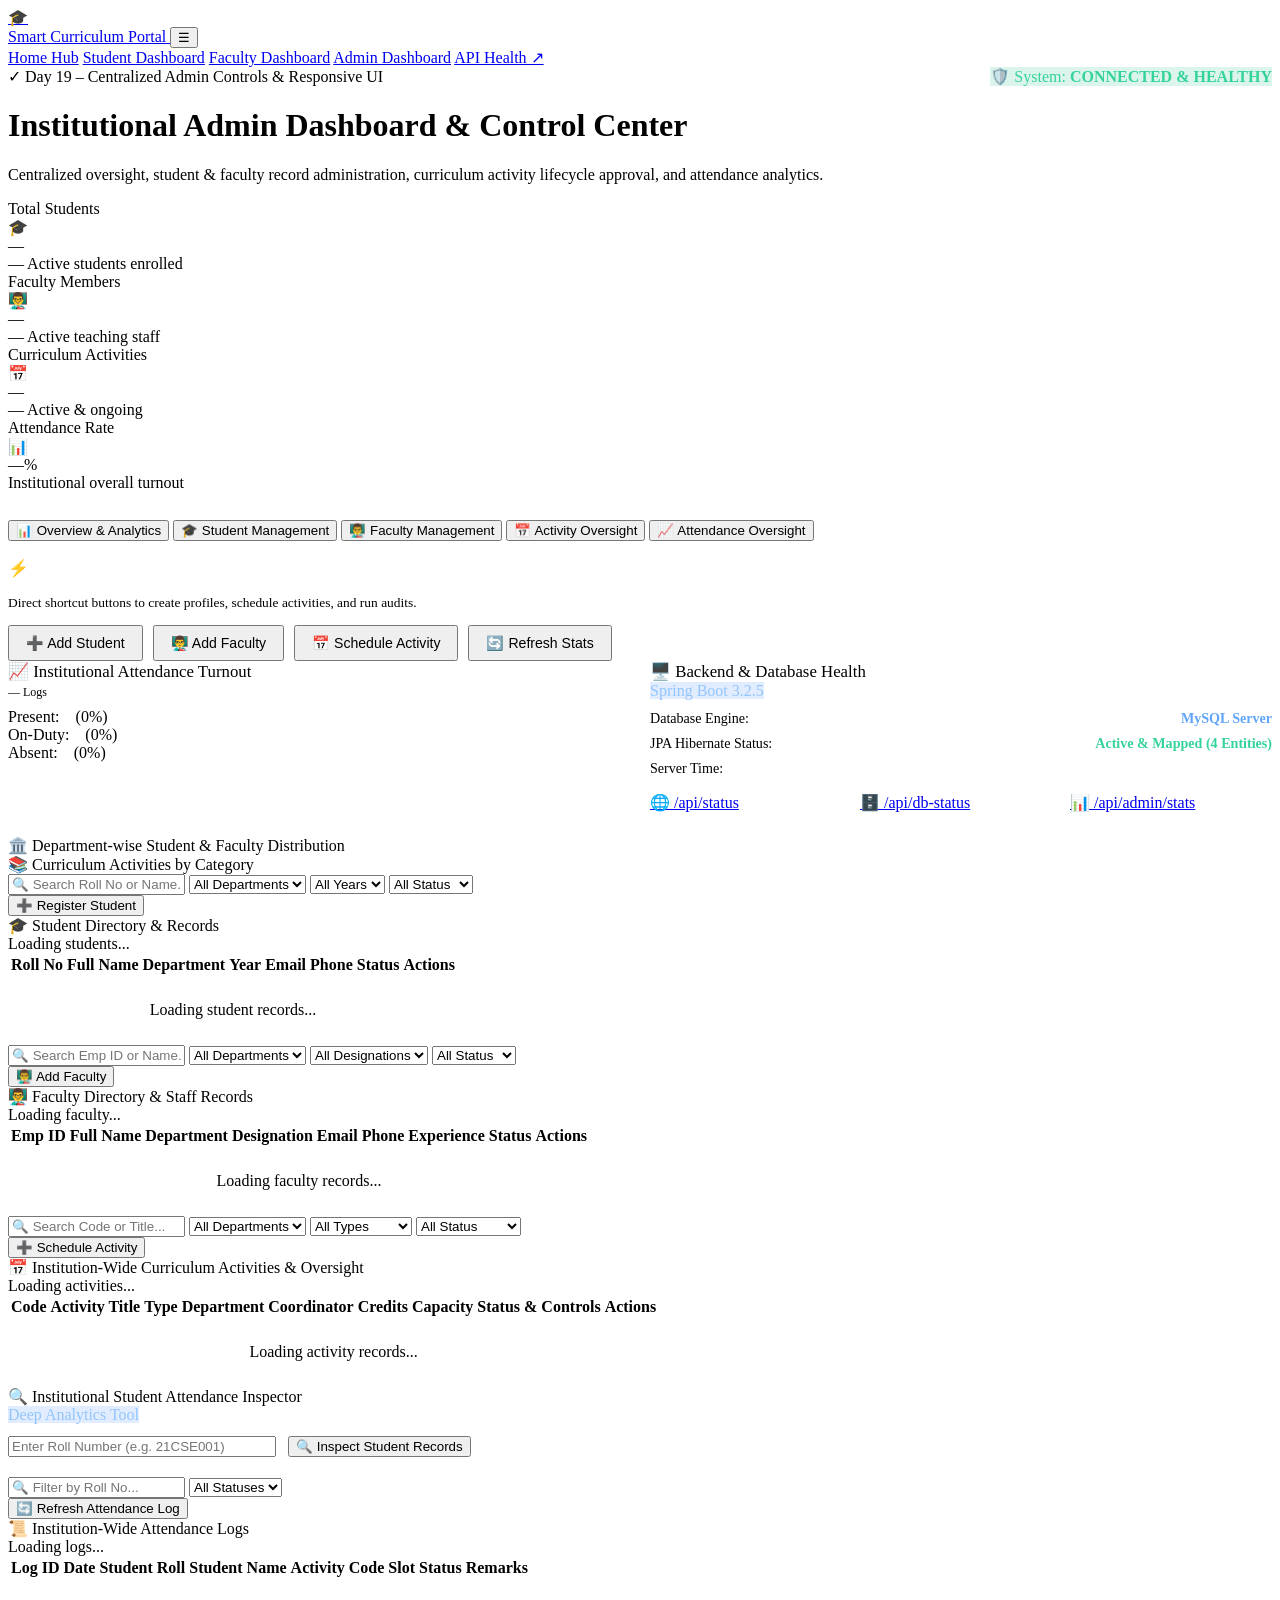
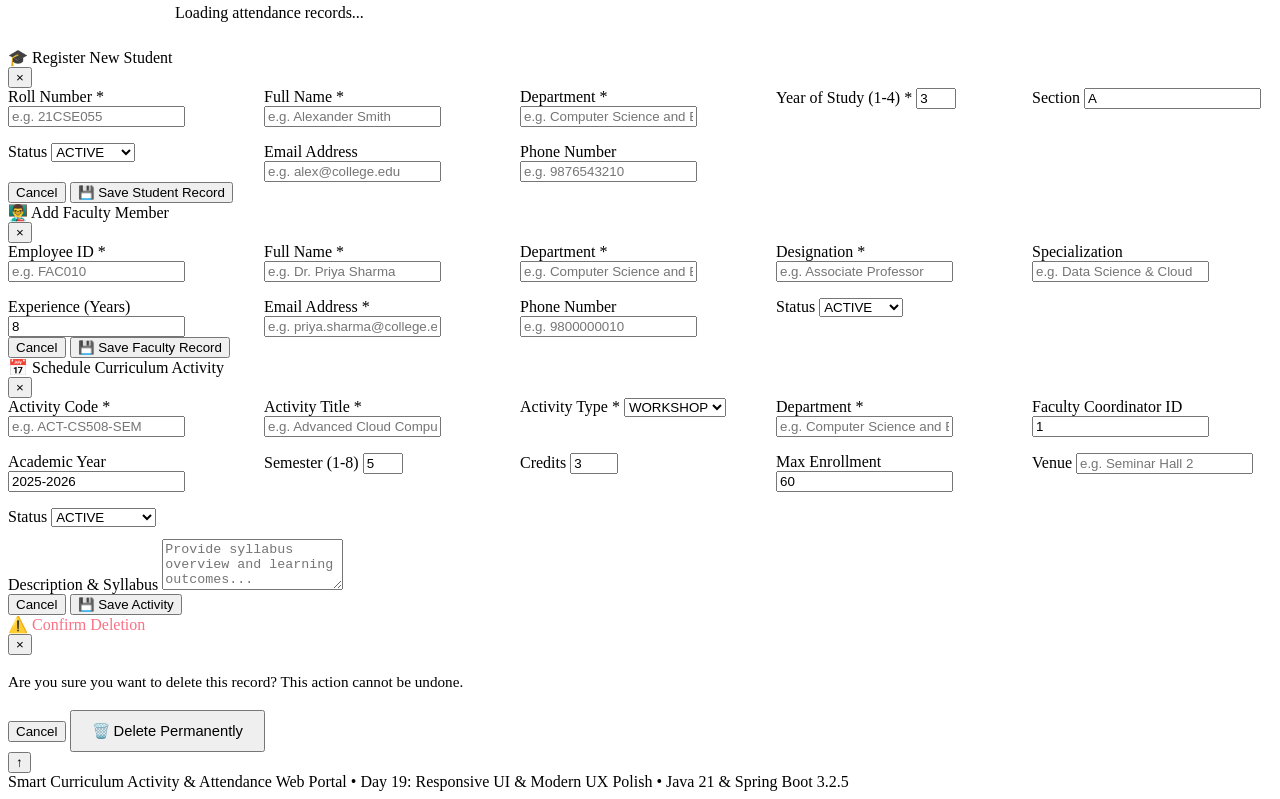
==== commit 99f1fad2: "Day 19: Polish UI design, responsiveness, and user experience" ====
--- a/src/main/resources/templates/admin.html
+++ b/src/main/resources/templates/admin.html
@@ -9,18 +9,21 @@
 </head>
 <body>
 
-    <!-- Navigation Header -->
+    <!-- Responsive Navigation Header -->
     <nav class="nav-bar">
-        <a href="/" class="nav-brand">
+        <a href="/home" class="nav-brand">
             <div class="nav-logo-icon">🎓</div>
             <span>Smart Curriculum Portal</span>
         </a>
-        <div class="nav-links">
-            <a href="/" class="nav-link">Home</a>
+        <button id="navToggleBtn" class="nav-toggle-btn" aria-label="Toggle navigation">
+            <span id="navToggleIcon">☰</span>
+        </button>
+        <div id="navLinks" class="nav-links">
+            <a href="/home" class="nav-link">Home Hub</a>
             <a href="/student" class="nav-link">Student Dashboard</a>
             <a href="/faculty" class="nav-link">Faculty Dashboard</a>
             <a href="/admin" class="nav-link active">Admin Dashboard</a>
-            <a href="/api/status" class="nav-link" target="_blank">API Health</a>
+            <a href="/api/status" class="nav-link" target="_blank">API Health ↗</a>
         </div>
     </nav>
 
@@ -28,7 +31,7 @@
         <!-- Hero Header -->
         <div class="header-card">
             <div style="display: flex; justify-content: space-between; align-items: center; flex-wrap: wrap; gap: 12px;">
-                <span class="badge">✓ Day 17 – Admin Dashboard & Centralized Controls</span>
+                <span class="badge">✓ Day 19 – Centralized Admin Controls &amp; Responsive UI</span>
                 <span id="adminSystemHealthBadge" class="badge" style="background: rgba(16, 185, 129, 0.15); color: #34d399; border-color: rgba(16, 185, 129, 0.3);">
                     🛡️ System: <strong id="adminDbStatusText">CONNECTED &amp; HEALTHY</strong>
                 </span>
@@ -762,8 +765,13 @@
     <!-- Toast Notification Container -->
     <div id="toast-container"></div>
 
+    <!-- Floating Back to Top Button -->
+    <button id="btnBackToTop" class="back-to-top-btn" title="Back to top" aria-label="Back to top">
+        ↑
+    </button>
+
     <footer class="portal-footer">
-        Smart Curriculum Activity &amp; Attendance Web Portal &bull; Day 17 Milestone: Admin Dashboard &amp; Centralized Controls &bull; Java 21 &amp; Spring Boot 3.2.5
+        Smart Curriculum Activity &amp; Attendance Web Portal &bull; Day 19: Responsive UI &amp; Modern UX Polish &bull; Java 21 &amp; Spring Boot 3.2.5
     </footer>
 
     <script src="/js/app.js"></script>
